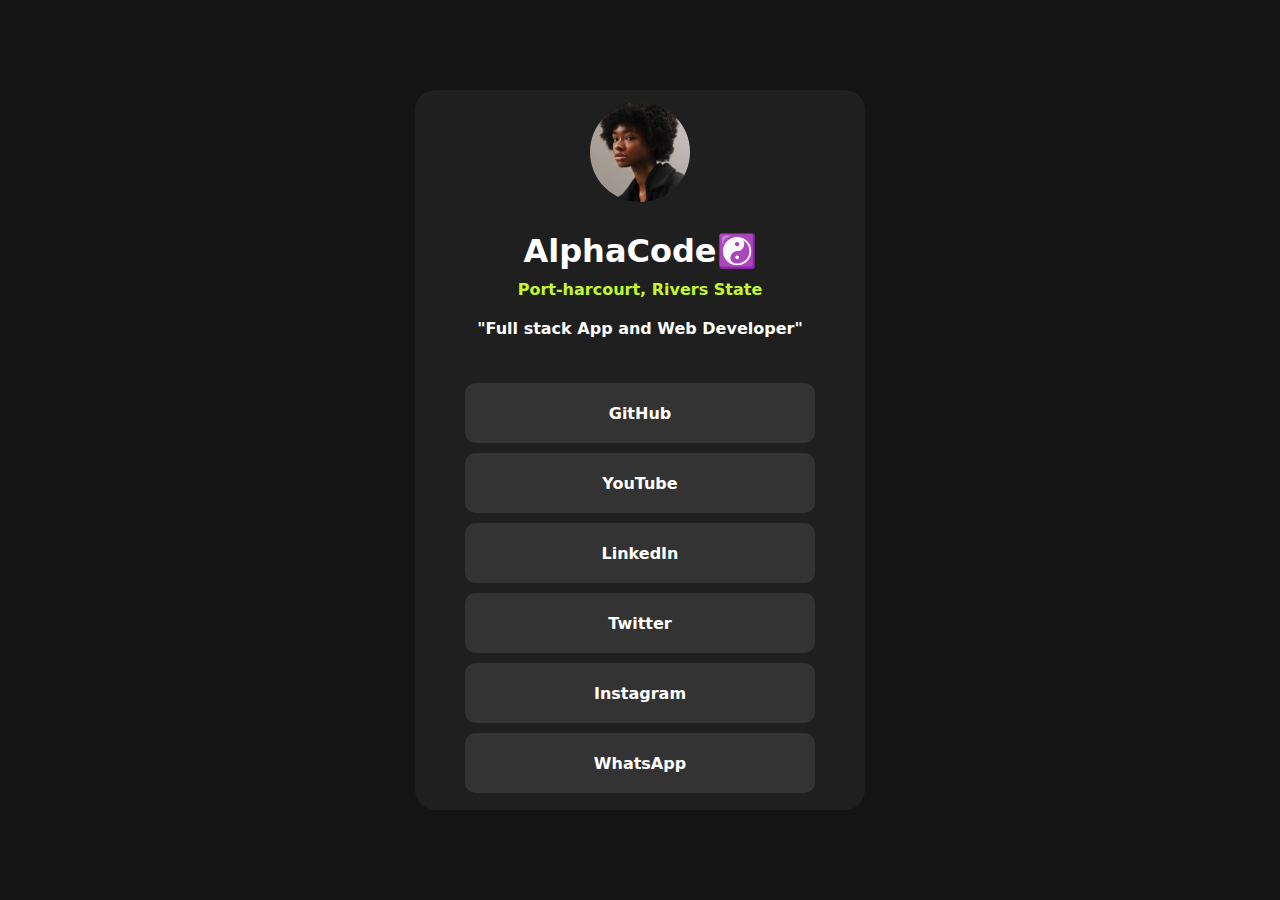
==== index.html @ 9f39d0b8 "initial-commit" ====
<!DOCTYPE html>
<html lang="en">

<head>
  <meta charset="UTF-8">
  <meta name="viewport" content="width=device-width, initial-scale=1.0">
  <!-- displays site properly based on user's device -->

  <link rel="icon" type="image/png" sizes="32x32" href="./assets/images/favicon-32x32.png">

  <title>Frontend Mentor | Social links profile</title>

  <!-- Feel free to remove these styles or customise in your own stylesheet 👍 -->
  <style>
    .attribution {
      font-size: 11px;
      text-align: center;
    }

    .attribution a {
      color: hsl(228, 45%, 44%);
    }

    * {
      margin: 0;
      padding: 0;
    }

    body {
      background-color: hsl(0, 0%, 8%);
      display: flex;
      flex-direction: column;
      align-items: center;
      height: 100vh;
      justify-content: center;
    }

    .root {
      background-color: hsl(0, 0%, 12%);
      display: flex;
      flex-direction: column;
      align-items: center;
      justify-content: center;
      width: 450px;
      max-height: 80vh;
      height: 80vh;
      border-radius: 20px;
      font-family: ui-sans-serif, system-ui, sans-serif, "Apple Color Emoji", "Segoe UI Emoji", "Segoe UI Symbol", "Noto Color Emoji";
    }

    img {
      border-radius: 50%;
      width: 100px;
      margin-bottom: 30px;
    }

    .title {
      color: white;
      font-weight: 700px;
    }

    p {
      font-size: 16px;
      color: white;
      margin: 10px;
      font-weight: 600;
    }

    .p1 {
      color: hsl(75, 94%, 57%);
    }

    .p2 {
      margin-bottom: 40px;
    }

    button {
      background-color: hsl(0, 0%, 20%);
      border: none;
      color: white;
      font-family: ui-sans-serif, system-ui, sans-serif, "Apple Color Emoji", "Segoe UI Emoji", "Segoe UI Symbol", "Noto Color Emoji";
      font-weight: 700;
      font-size: 16px;
      width: 350px;
      height: 60px;
      margin: 5px;
      border-radius: 10px;
    }

    button:hover {
      background-color: hsl(75, 94%, 57%);
      color: black;
    }
  </style>
</head>

<body>

  <div class="root">
    <img src="/assets/images/avatar-jessica.jpeg" alt="">

    <h1 class="title">AlphaCode☯️</h1>
    <p class="p1">Port-harcourt, Rivers State</p>
    <p class="p2">"Full stack App and Web Developer"</p>

    <button onclick="window.location.href='https://www.github.com/ekojoecovenant';">GitHub</button>
    <button onclick="window.location.href='https://www.youtube.com/@codefate';">YouTube</button>
    <button onclick="window.location.href='https://www.linkedin.com/in/ekojoe-covenant-18786428a';">LinkedIn</button>
    <button onclick="window.location.href='https://www.x.com/ekojoecovenant';">Twitter</button>
    <button onclick="window.location.href='https://www.instagram.com/ekojoecovenant';">Instagram</button>
    <button onclick="window.location.href='https://www.wa.me/2348116754009?text=Hello%20AlphaCode';">WhatsApp</button>


  </div>
  </div>
</body>

</html>
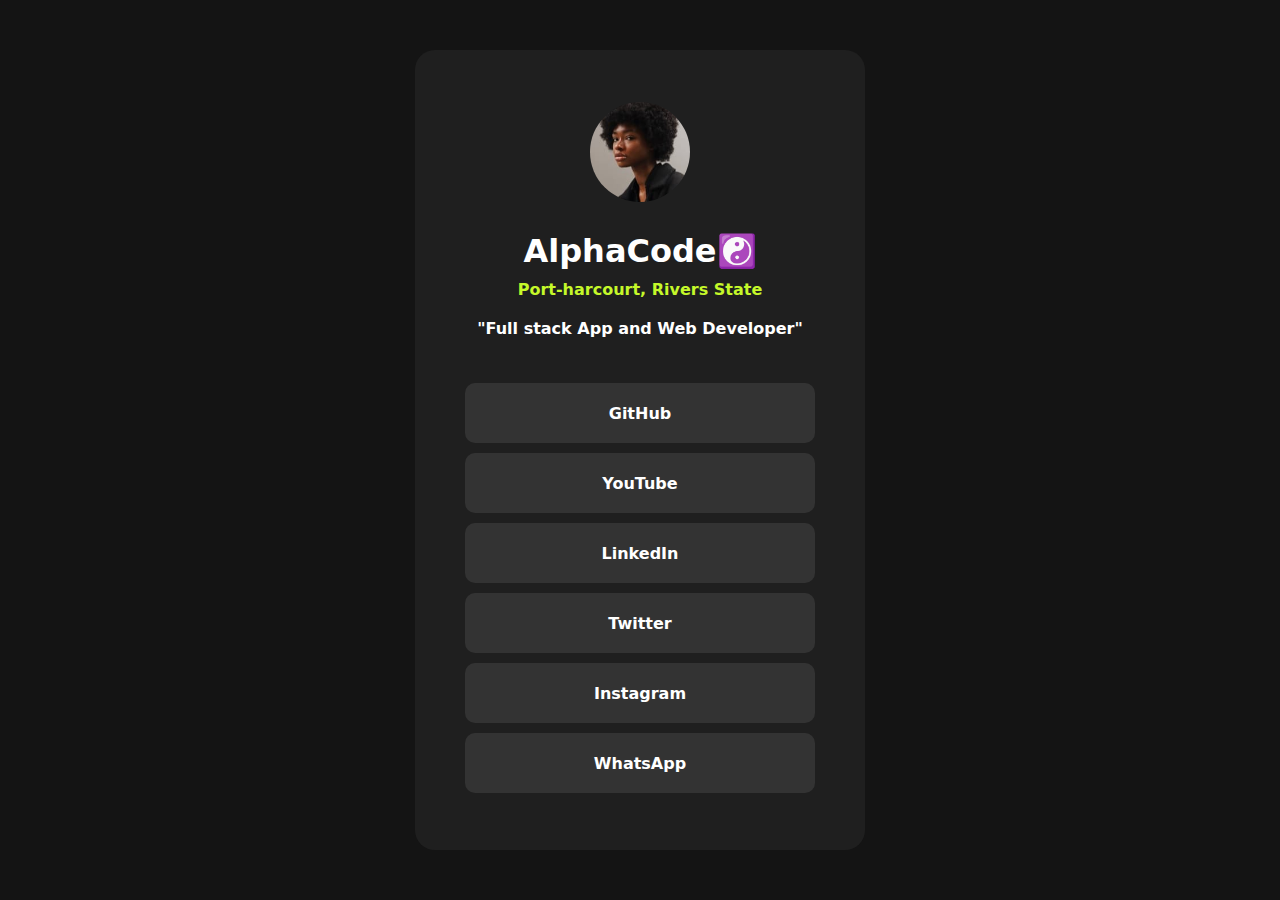
==== commit b67aac27: "Update index.html" ====
--- a/index.html
+++ b/index.html
@@ -42,8 +42,8 @@
       align-items: center;
       justify-content: center;
       width: 450px;
-      max-height: 80vh;
-      height: 80vh;
+      max-height: 800px;
+      height: 800px;
       border-radius: 20px;
       font-family: ui-sans-serif, system-ui, sans-serif, "Apple Color Emoji", "Segoe UI Emoji", "Segoe UI Symbol", "Noto Color Emoji";
     }
